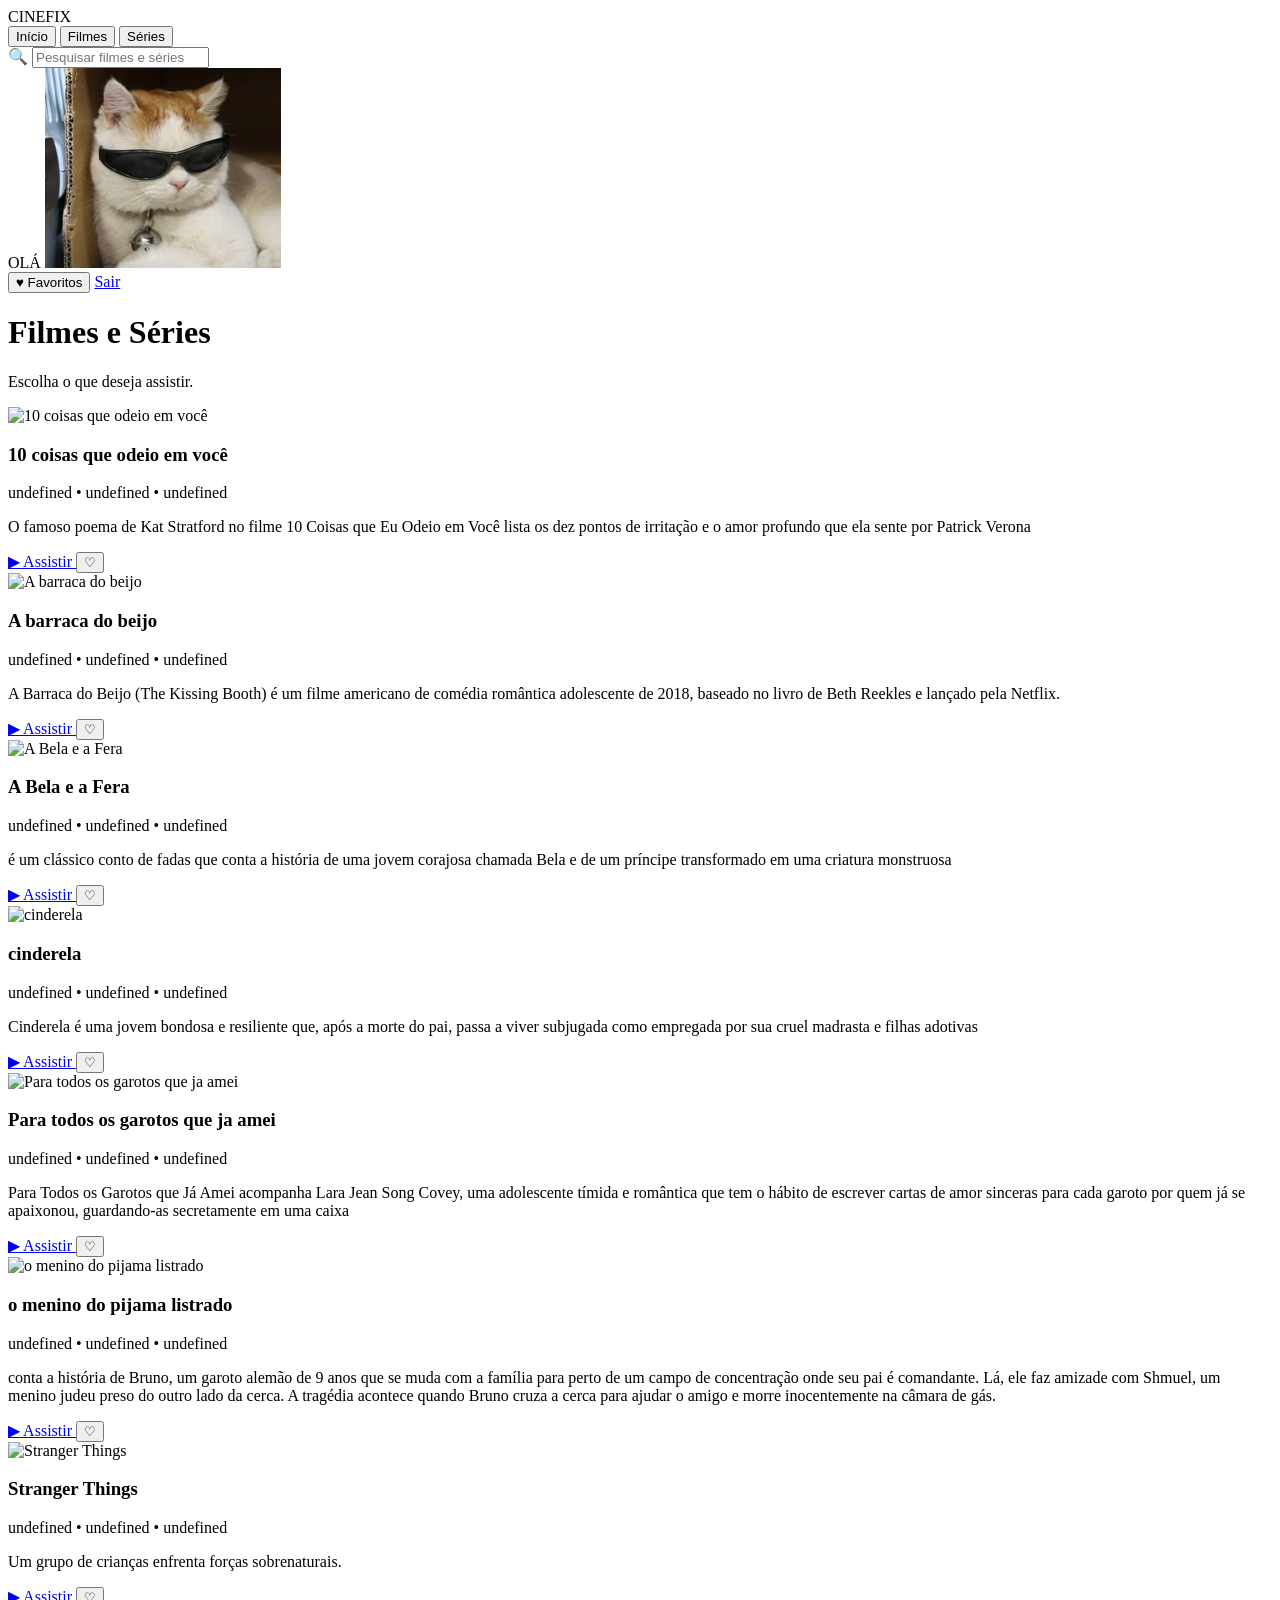
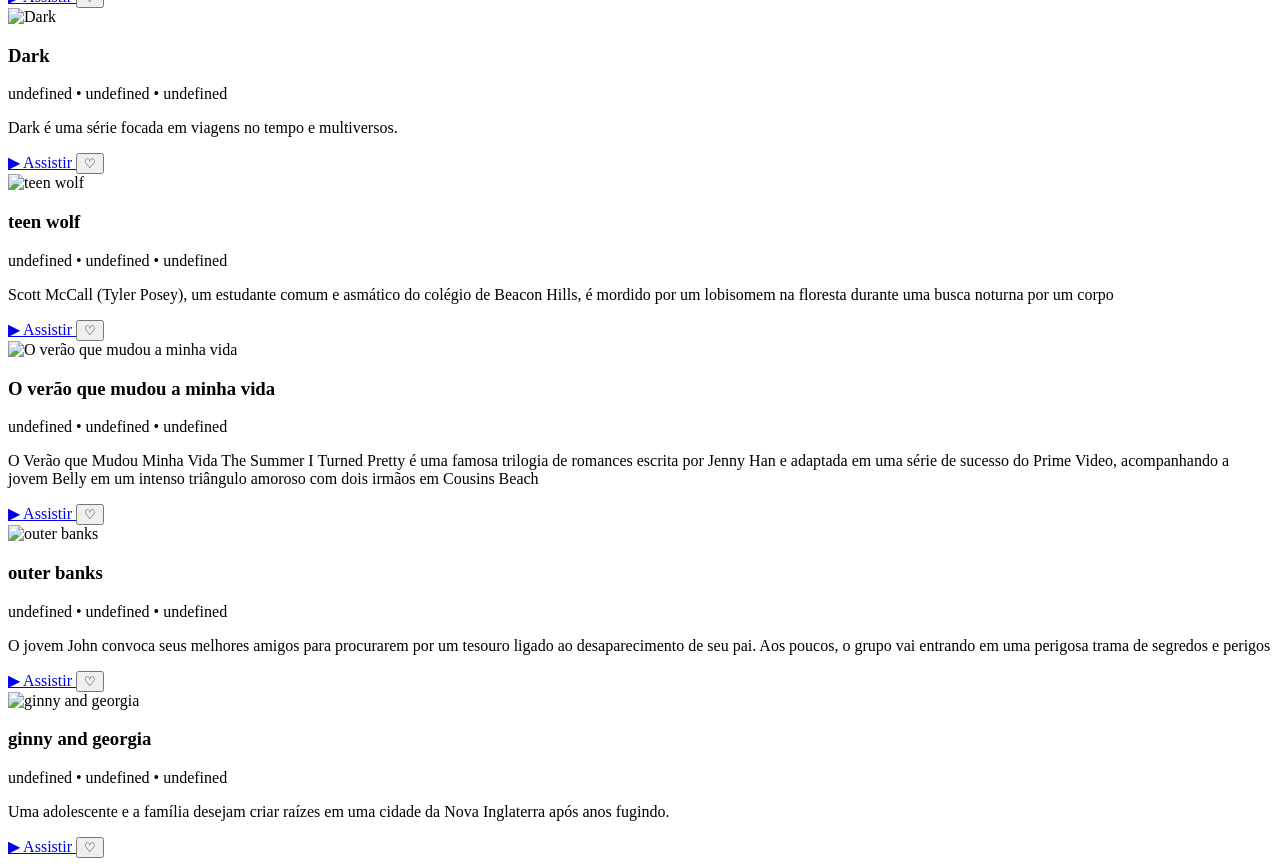
==== catalogo.html @ 3c02c069 "alteração projeto alteração" ====
<!DOCTYPE html>

<html lang="pt-BR">

<head>

    <meta charset="UTF-8">


    <meta
        name="viewport"
        content="width=device-width, initial-scale=1.0"
    >


    <title>CINEFIX</title>


    <!-- ALTERAÇÃO 21/08 - CSS DO CATÁLOGO -->

    <link
        rel="stylesheet"
        href="catalogo.css"
    >


</head>


<body>



    <!-- ================================= -->
    <!-- ALTERAÇÃO 21/08 - MENU PRINCIPAL -->
    <!-- ================================= -->

    <header class="navbarCatalogo">


        <div class="ladoEsquerdo">


            <div class="logo">

                CINEFIX

            </div>



            <!-- ALTERAÇÃO 21/08 - FILMES / SÉRIES -->

            <nav class="menuCatalogo">


                <button
                    class="menuAtivo"
                    data-tipo="todos"
                >

                    Início

                </button>


                <button data-tipo="filme">

                    Filmes

                </button>


                <button data-tipo="serie">

                    Séries

                </button>


            </nav>


        </div>



        <div class="ladoDireito">



            <!-- ================================= -->
            <!-- ALTERAÇÃO 21/08 - BARRA DE BUSCA -->
            <!-- ================================= -->

            <div class="pesquisa">


                <span>

                    🔍

                </span>


                <input
                    type="text"
                    id="campoPesquisa"
                    placeholder="Pesquisar filmes e séries"
                >


            </div>



            <!-- ================================= -->
            <!-- ALTERAÇÃO 21/08 - PERFIL -->
            <!-- ================================= -->

            <div class="usuario">


                <span class="ola">

                    OLÁ

                </span>


                <img
                    src="Imagens/GatoFotodePerfil.jpg"
                    class="fotoUsuario"
                    id="fotoUsuario"
                    alt="Perfil"
                >



                <!-- ALTERAÇÃO 21/08 - MENU PERFIL -->

                <div
                    class="menuPerfil"
                    id="menuPerfil"
                >


                    <button id="mostrarFavoritos">

                        ♥ Favoritos

                    </button>


                    <a href="index.html">

                        Sair

                    </a>


                </div>


            </div>


        </div>


    </header>



    <!-- ======================================== -->
    <!-- ALTERAÇÃO 21/08 - CONTEÚDO DO CATÁLOGO -->
    <!-- ======================================== -->

    <main class="conteudoCatalogo">


        <div class="cabecalhoConteudo">


            <h1 id="tituloCatalogo">

                Filmes e Séries

            </h1>


            <p>

                Escolha o que deseja assistir.

            </p>


        </div>



        <!-- ALTERAÇÃO 21/08 - CARDS -->

        <div
            id="gradeCatalogo"
            class="gradeCatalogo"
        >

        </div>


    </main>



    <!-- ALTERAÇÃO 21/08 - JAVASCRIPT DO CATÁLOGO -->

    <script
        type="module"
        src="catalogo.js"
    >
    </script>


</body>

</html>
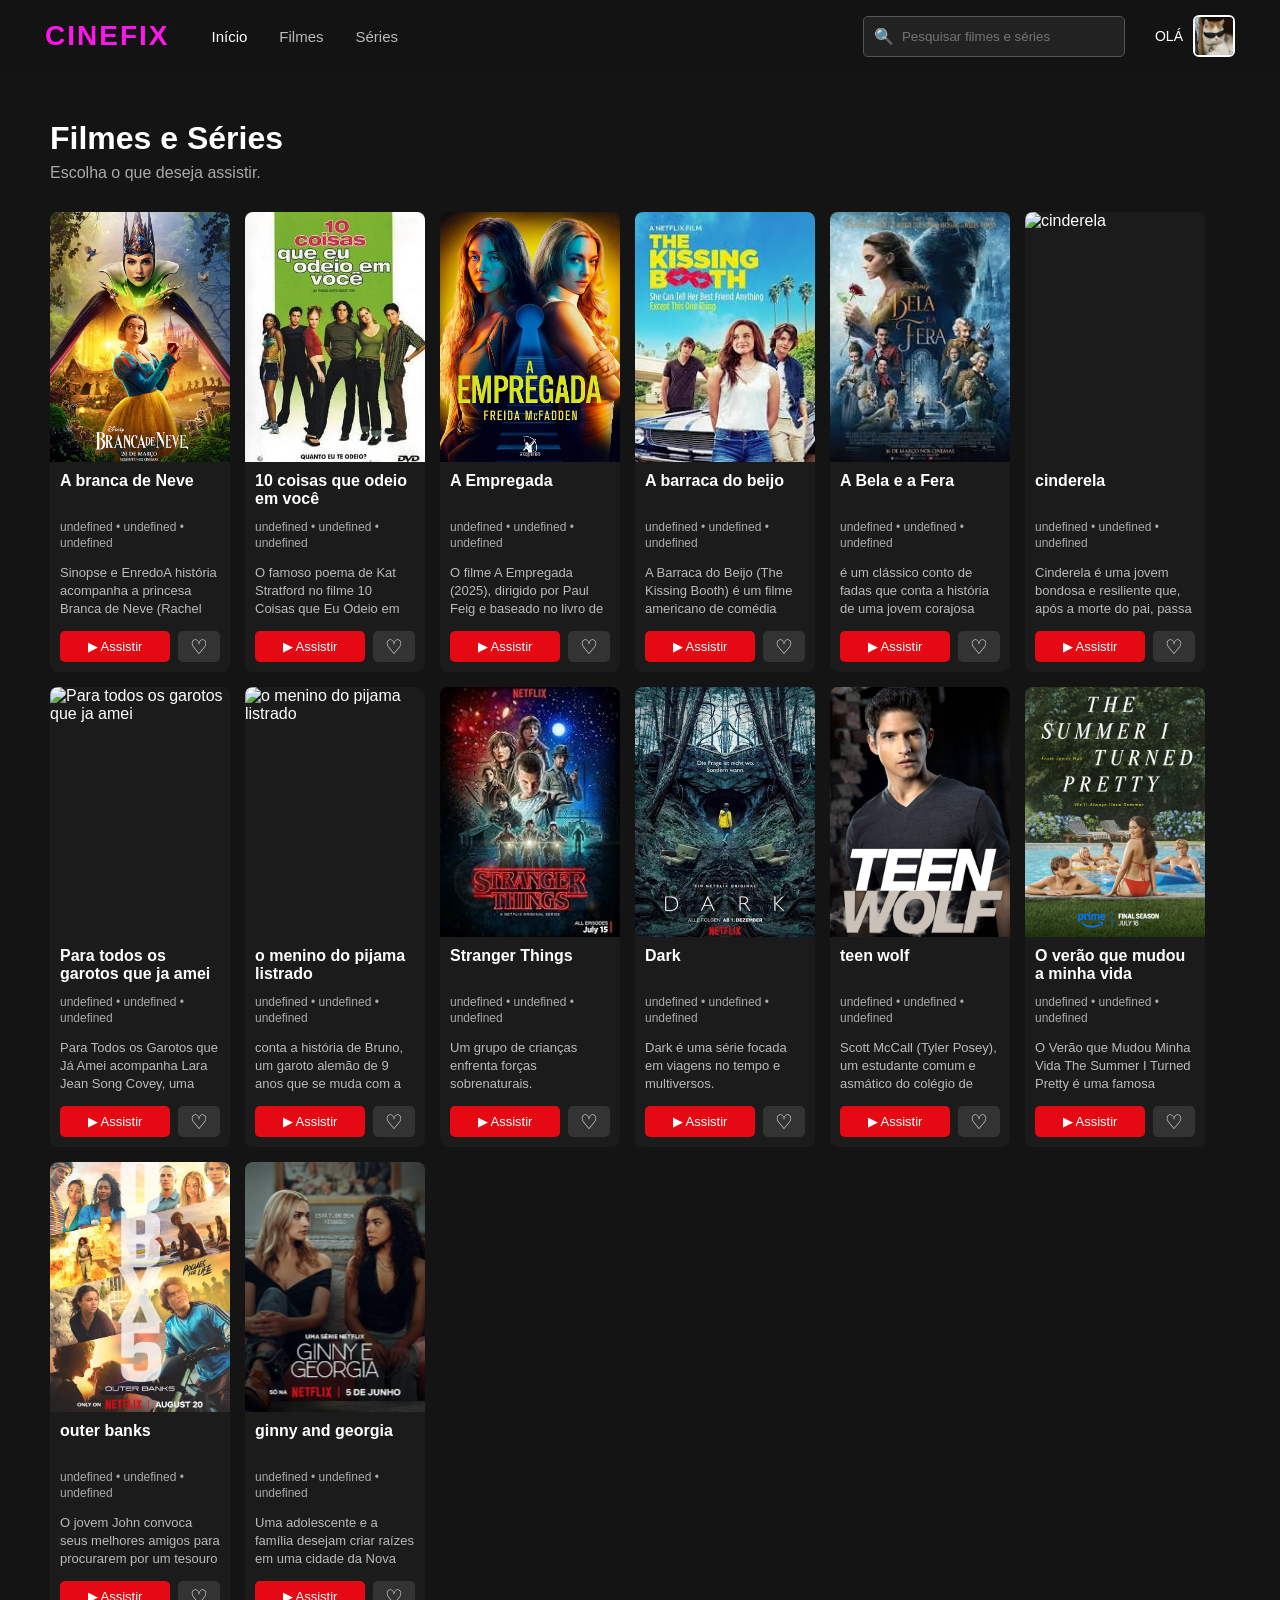
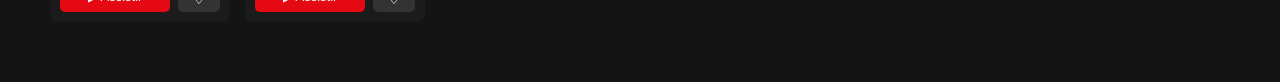
==== commit b2ac6fbe: "alteração 1 teste" ====
--- a/catalogo.html
+++ b/catalogo.html
@@ -13,7 +13,7 @@
     >
 
 
-    <title>CINEFIX</title>
+    <title>CELYFIX</title>
 
 
     <!-- ALTERAÇÃO 21/08 - CSS DO CATÁLOGO -->
--- a/catalogo.css
+++ b/catalogo.css
@@ -0,0 +1,601 @@
+/* ======================================== */
+/* ALTERAÇÃO 21/08 - DESIGN DO CATÁLOGO */
+/* ======================================== */
+
+
+*{
+
+    margin:0;
+
+    padding:0;
+
+    box-sizing:border-box;
+
+}
+
+
+body{
+
+    font-family:
+        Arial,
+        Helvetica,
+        sans-serif;
+
+
+    background:#141414;
+
+    color:white;
+
+}
+
+
+
+/* ================================= */
+/* ALTERAÇÃO 21/08 - NAVBAR */
+/* ================================= */
+
+.navbarCatalogo{
+
+    position:fixed;
+
+
+    top:0;
+
+
+    width:100%;
+
+
+    padding:15px 45px;
+
+
+    background:rgba(20,20,20,0.95);
+
+
+    display:flex;
+
+
+    justify-content:space-between;
+
+    align-items:center;
+
+
+    z-index:1000;
+
+}
+
+
+.ladoEsquerdo,
+.ladoDireito{
+
+    display:flex;
+
+    align-items:center;
+
+    gap:30px;
+
+}
+
+
+.logo{
+
+    color:#ff16e8;
+
+
+    font-size:28px;
+
+
+    font-weight:bold;
+
+
+    letter-spacing:2px;
+
+}
+
+
+
+/* ================================= */
+/* ALTERAÇÃO 21/08 - MENU */
+/* ================================= */
+
+.menuCatalogo{
+
+    display:flex;
+
+    gap:8px;
+
+}
+
+
+.menuCatalogo button{
+
+    background:none;
+
+    color:#bbb;
+
+
+    border:none;
+
+
+    cursor:pointer;
+
+
+    font-size:15px;
+
+
+    padding:10px 12px;
+
+}
+
+
+.menuCatalogo button:hover,
+.menuCatalogo .menuAtivo{
+
+    color:white;
+
+}
+
+
+
+/* ================================= */
+/* ALTERAÇÃO 21/08 - PESQUISA */
+/* ================================= */
+
+.pesquisa{
+
+    display:flex;
+
+    align-items:center;
+
+
+    background:#222;
+
+
+    border:1px solid #555;
+
+    border-radius:5px;
+
+
+    padding:4px 10px;
+
+}
+
+
+.pesquisa input{
+
+    width:220px;
+
+
+    background:none;
+
+
+    border:none;
+
+
+    outline:none;
+
+
+    color:white;
+
+
+    padding:8px;
+
+}
+
+
+
+/* ================================= */
+/* ALTERAÇÃO 21/08 - PERFIL */
+/* ================================= */
+
+.usuario{
+
+    position:relative;
+
+
+    display:flex;
+
+
+    align-items:center;
+
+
+    gap:10px;
+
+}
+
+
+.ola{
+
+    font-size:14px;
+
+}
+
+
+.fotoUsuario{
+
+    width:42px;
+
+    height:42px;
+
+
+    border-radius:6px;
+
+
+    border:2px solid white;
+
+
+    cursor:pointer;
+
+}
+
+
+
+/* ALTERAÇÃO 21/08 - MENU DO PERFIL */
+
+.menuPerfil{
+
+    position:absolute;
+
+
+    right:0;
+
+    top:55px;
+
+
+    width:160px;
+
+
+    background:#222;
+
+
+    border:1px solid #444;
+
+
+    border-radius:5px;
+
+
+    display:none;
+
+
+    overflow:hidden;
+
+}
+
+
+.menuPerfil.aberto{
+
+    display:block;
+
+}
+
+
+.menuPerfil button,
+.menuPerfil a{
+
+    display:block;
+
+
+    width:100%;
+
+
+    padding:13px;
+
+
+    background:none;
+
+
+    border:none;
+
+
+    color:white;
+
+
+    text-align:left;
+
+
+    text-decoration:none;
+
+
+    cursor:pointer;
+
+}
+
+
+.menuPerfil button:hover,
+.menuPerfil a:hover{
+
+    background:#333;
+
+}
+
+
+
+/* ================================= */
+/* ALTERAÇÃO 21/08 - CONTEÚDO */
+/* ================================= */
+
+.conteudoCatalogo{
+
+    padding:120px 50px 60px;
+
+}
+
+
+.cabecalhoConteudo{
+
+    margin-bottom:30px;
+
+}
+
+
+.cabecalhoConteudo h1{
+
+    font-size:32px;
+
+}
+
+
+.cabecalhoConteudo p{
+
+    color:#aaa;
+
+    margin-top:7px;
+
+}
+
+
+
+/* ================================= */
+/* ALTERAÇÃO 21/08 - GRADE DOS CARDS */
+/* ================================= */
+
+.gradeCatalogo{
+
+    display:grid;
+
+    grid-template-columns:
+        repeat(
+            auto-fill,
+            180px
+        );
+
+    gap:15px;
+
+    justify-content:flex-start;
+
+}
+
+
+
+/* ================================= */
+/* ALTERAÇÃO 21/08 - CARDS */
+/* ================================= */
+
+.cardCatalogo{
+
+    width:180px;
+
+    min-width:180px;
+
+    max-width:180px;
+
+    background:#1b1b1b;
+
+    border-radius:8px;
+
+    overflow:hidden;
+
+    transition:0.3s;
+
+    position:relative;
+
+    display:flex;
+
+    flex-direction:column;
+
+}
+
+
+.cardCatalogo:hover{
+
+    transform:translateY(-6px);
+
+
+    box-shadow:
+        0 10px 30px rgba(0,0,0,0.7);
+
+}
+
+
+.cardCatalogo img{
+
+    width:100%;
+
+    height:250px;
+
+    object-fit:cover;
+
+}
+
+
+.infoCard{
+
+    padding:10px;
+
+    flex:1;
+
+    display:flex;
+
+    flex-direction:column;
+
+}
+
+
+.infoCard h3{
+
+    font-size:16px;
+
+    margin-bottom:10px;
+
+    min-height:38px;
+
+    overflow:hidden;
+
+}
+
+
+
+/* ALTERAÇÃO 21/08 - DURAÇÃO / GÊNERO / CLASSIFICAÇÃO */
+
+.detalhes{
+
+    color:#aaa;
+
+    font-size:12px;
+
+    line-height:1.3;
+
+    min-height:34px;
+
+    margin-bottom:10px;
+
+    overflow:hidden;
+
+}
+
+
+
+/* ALTERAÇÃO 21/08 - DESCRIÇÃO */
+
+.descricao{
+
+    color:#bbb;
+
+    font-size:13px;
+
+    line-height:1.4;
+
+    height:55px;
+
+    overflow:hidden;
+
+}
+
+
+
+/* ALTERAÇÃO 21/08 - BOTÕES */
+
+.acoesCard{
+
+    display:flex;
+
+    gap:8px;
+
+    margin-top:auto;
+
+    padding-top:12px;
+
+}
+
+
+.assistirCatalogo{
+
+    flex:1;
+
+    background:#e50914;
+
+    color:white;
+
+    text-decoration:none;
+
+    text-align:center;
+
+    padding:8px;
+
+    border-radius:5px;
+
+    font-size:13px;
+
+}
+
+
+
+/* ALTERAÇÃO 21/08 - FAVORITO */
+
+.botaoFavorito{
+
+    width:42px;
+
+
+    background:#333;
+
+
+    border:none;
+
+
+    color:white;
+
+
+    border-radius:5px;
+
+
+    font-size:20px;
+
+
+    cursor:pointer;
+
+}
+
+
+.botaoFavorito.ativo{
+
+    color:#e50914;
+
+}
+
+
+
+/* ALTERAÇÃO 21/08 - SEM RESULTADOS */
+
+.mensagemVazia{
+
+    color:#aaa;
+
+
+    font-size:18px;
+
+}
+
+
+
+/* ================================= */
+/* ALTERAÇÃO 21/08 - RESPONSIVIDADE */
+/* ================================= */
+
+@media(max-width:800px){
+
+
+    .navbarCatalogo{
+
+        padding:15px 20px;
+
+    }
+
+
+    .pesquisa{
+
+        display:none;
+
+    }
+
+
+    .conteudoCatalogo{
+
+        padding-left:20px;
+
+        padding-right:20px;
+
+    }
+
+
+}
+
